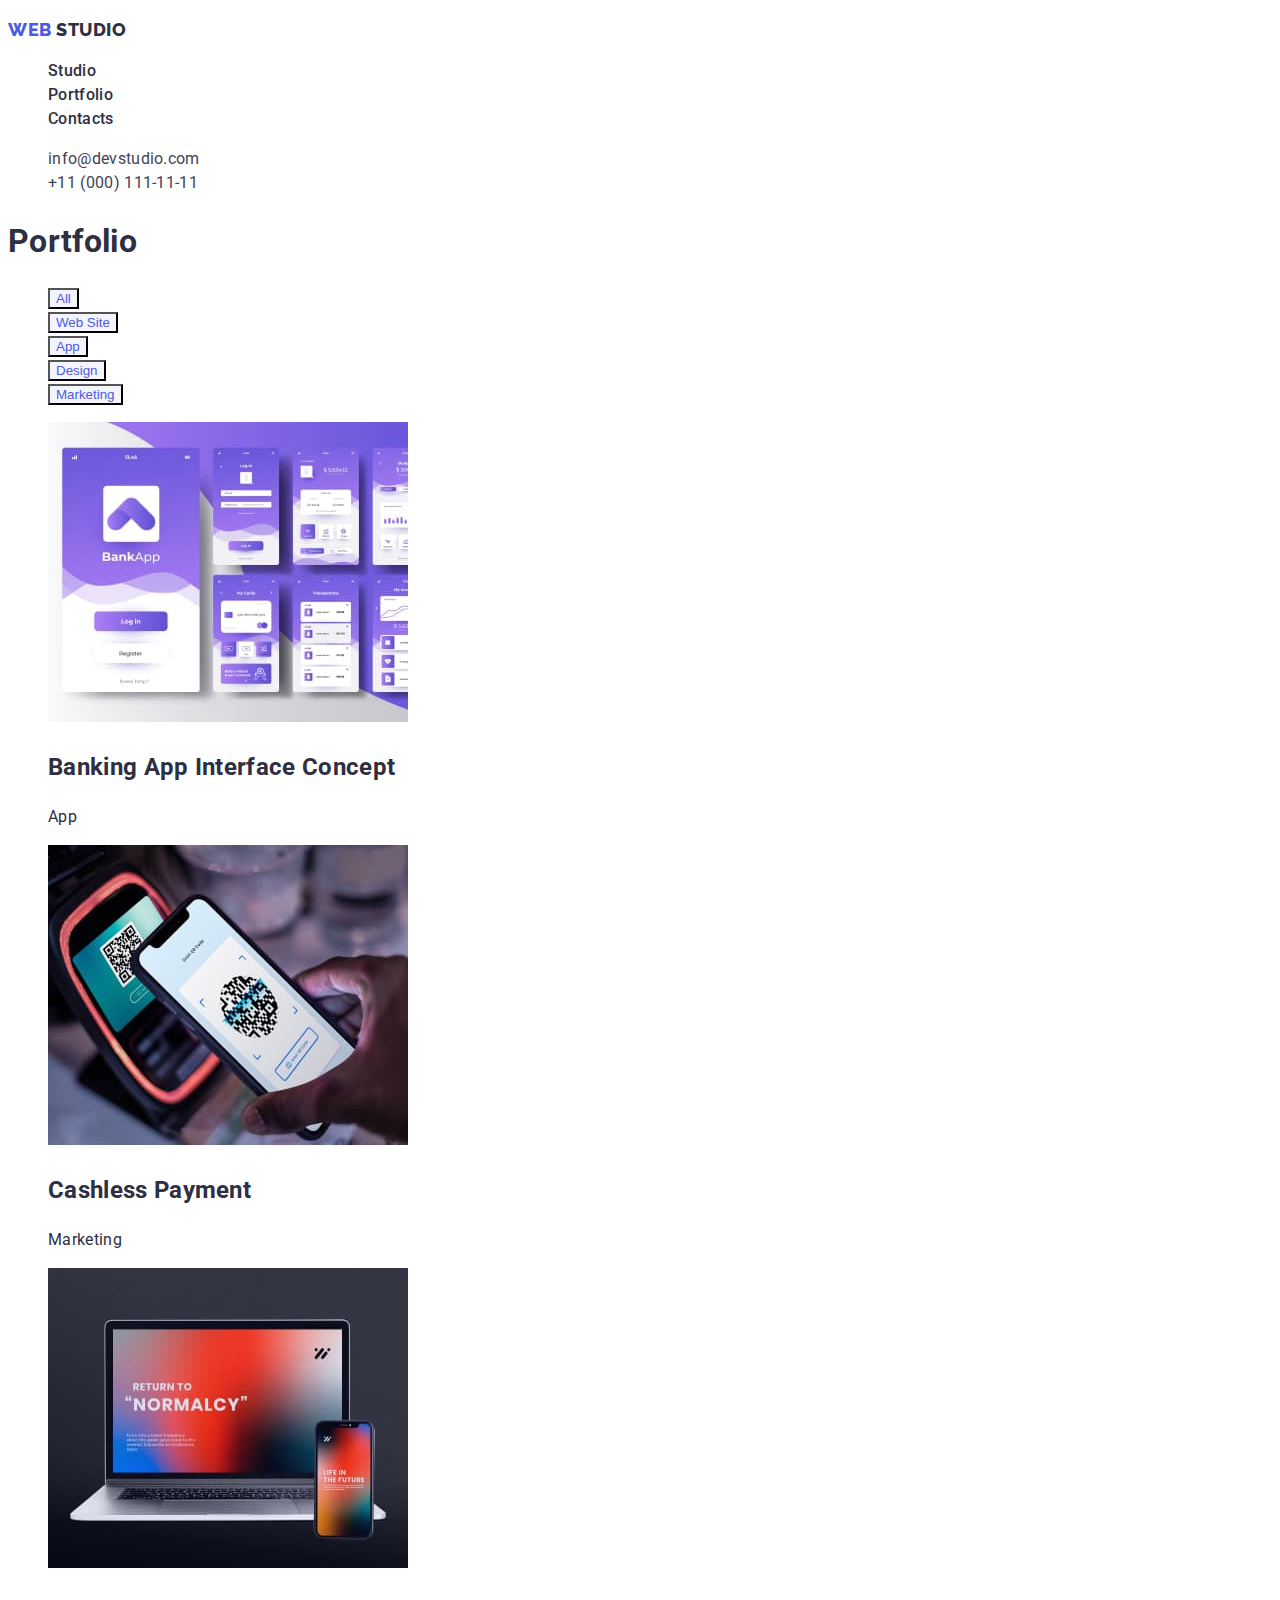
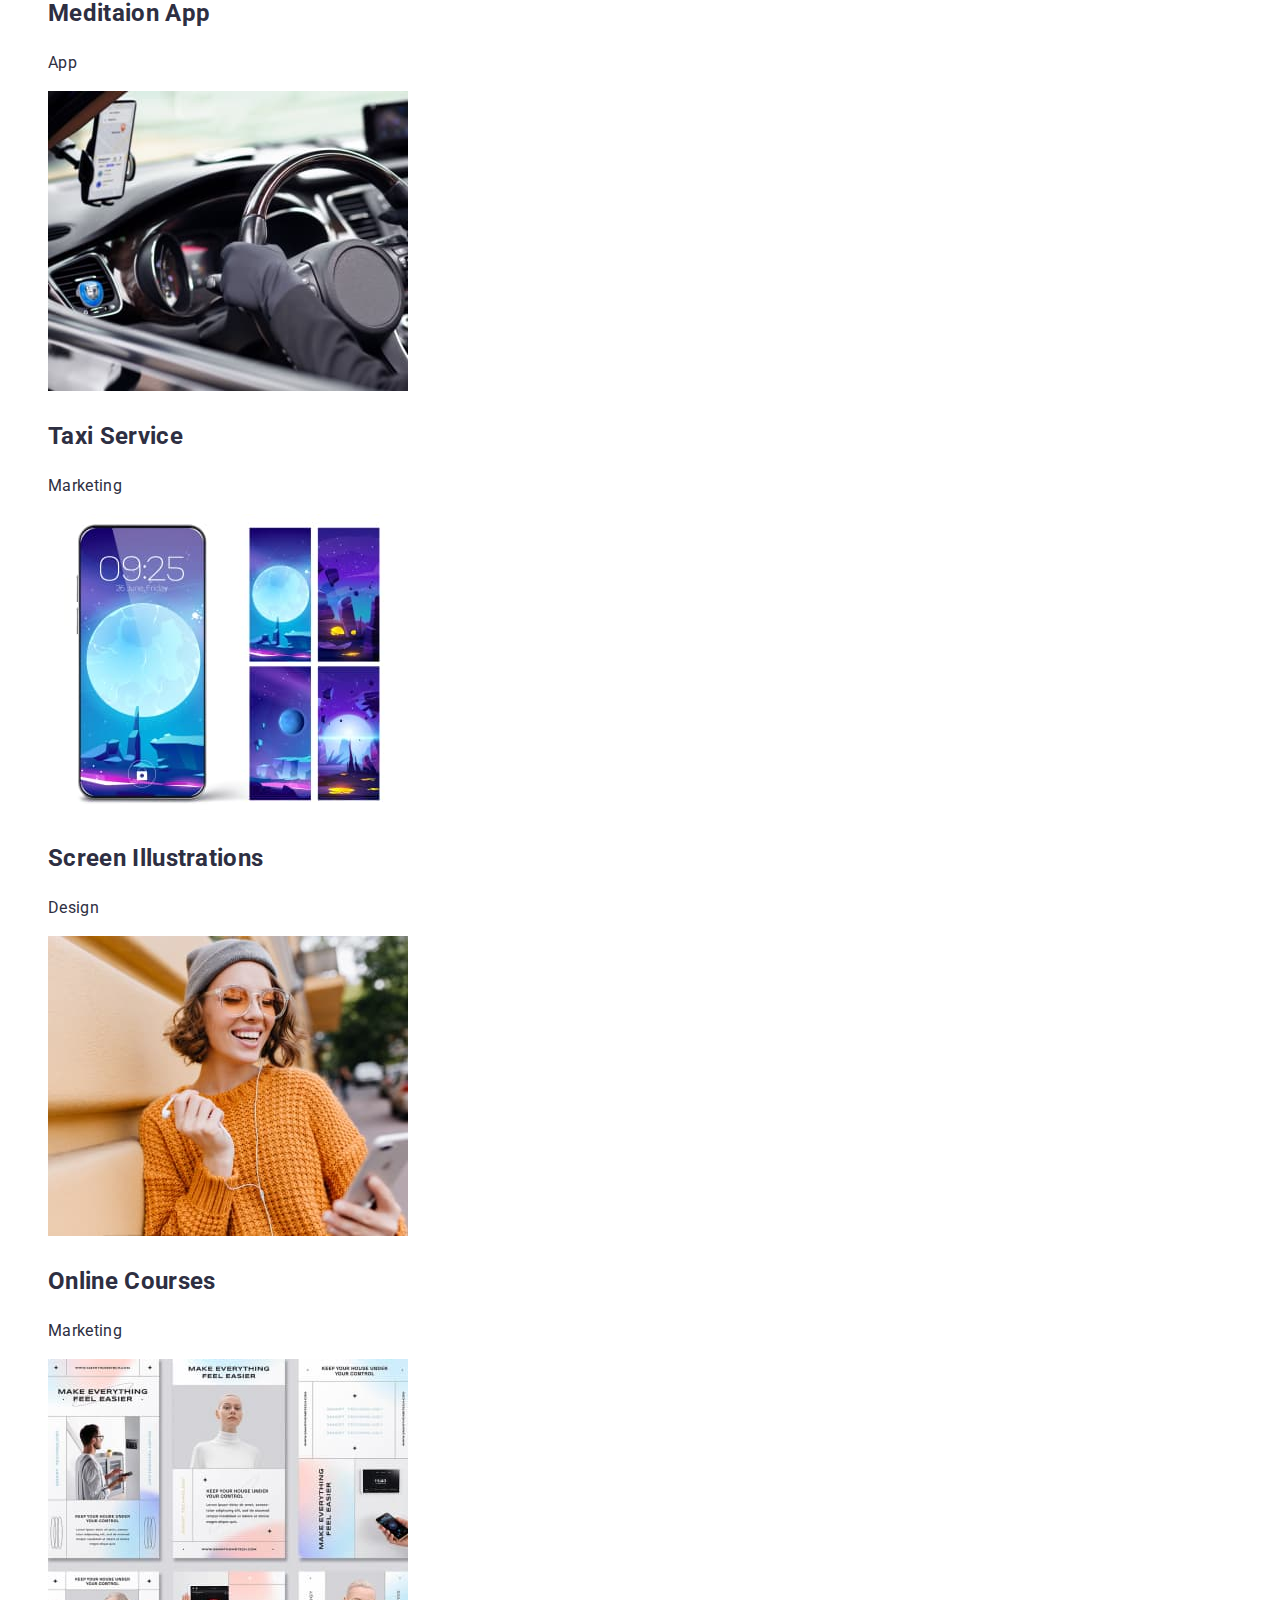
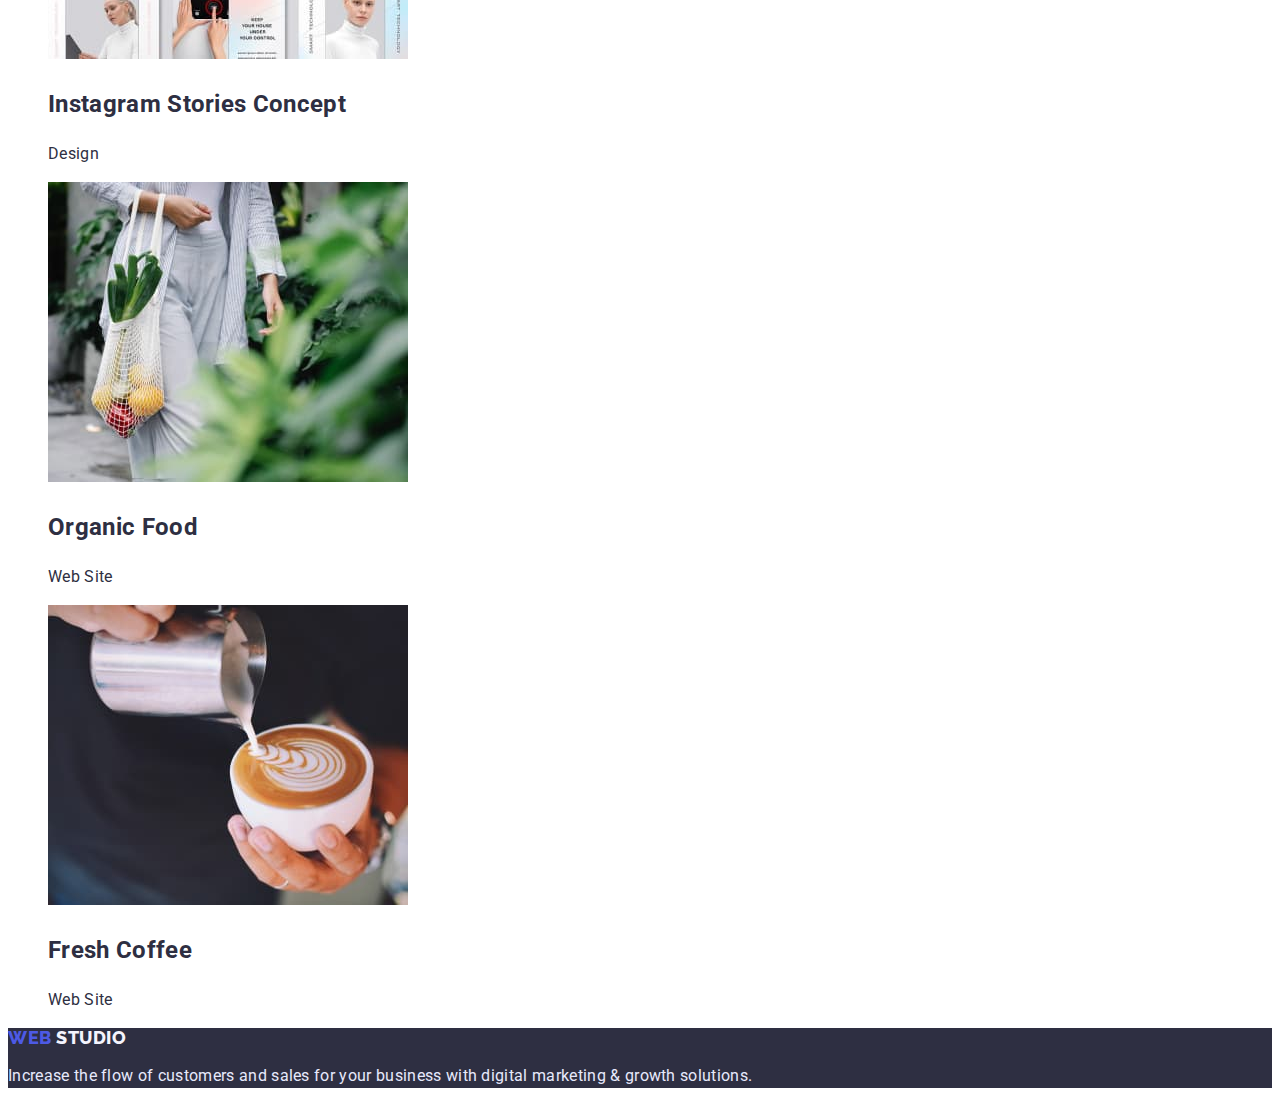
==== portfolio.html @ 12270cf7 "1-й варіант" ====
<!DOCTYPE html>
<html lang="en">
<head>
    <meta charset="UTF-8">
    <meta http-equiv="X-UA-Compatible" content="IE=edge">
    <meta name="viewport" content="width=device-width, initial-scale=1.0">
    <title>Document</title>
    <link rel="preconnect" href="https://fonts.googleapis.com"><link rel="preconnect" href="https://fonts.gstatic.com" crossorigin>
    <link href="https://fonts.googleapis.com/css2?family=Raleway:wght@800&family=Roboto:wght@400;500;700&display=swap" rel="stylesheet">
    <link rel="stylesheet" href="./css/styles.css">
</head>
<body>
    <header class="page-header"> 
        <nav>
            <p class="logo">
                <a href="" class="logoweb">WEB</a>
                <a href="" class="logostudio">STUDIO</a>
            </p>
        <ul class="site-nav list">
        <li> <a href="./index.html" class="link">Studio</a></li>
        <li> <a href="./portfolio.html" class="link">Portfolio</a></li>
        <li><a href="Contacts" class="link">Contacts</a></li>
       </ul>
        </nav>
        <address> 
            <ul class="address list">
                <li> <a href="mailto:info@devstudio.com" class="address-link">info@devstudio.com</a></li>
                <li> <a href="tel:+110001111111" class="address-link">+11 (000) 111-11-11</a></li>
            </ul>
            </address>
    </header>
    <main>
        <h1>Portfolio</h1>
        <ul class="contents list">
            <li><button class="button">All</button></li>
            <li><button class="button">Web Site</button></li>
            <li><button class="button">App</button></li>
            <li><button class="button">Design</button></li>
            <li><button class="button">Marketing</button></li>
        </ul>
        <ul class="contents-list list">
            <li>
                <img src="./images/Banking App Interface Concept.jpg" alt="Banking App" width="360" height="300">
                <h2 class="title">Banking App Interface Concept</h2>
                <p class="subtitle">App</p>
            </li>
            <li>
                <img src="./images/Cashless Payment.jpg" alt="Cashless Payment" width="360" height="300">
                <h2 class="title">Cashless Payment</h2>
                <p class="subtitle">Marketing</p>
            </li>
            <li>
                <img src="./images/Meditaion App.jpg" alt="Meditaion App" width="360" height="300">
                <h2 class="title">Meditaion App</h2>
                <p class="subtitle">App</p>
            </li>
            <li>
                <img src="./images/Taxi Service.jpg" alt="Taxi Service" width="360" height="300">
                <h2 class="title">Taxi Service</h2>
                <p class="subtitle">Marketing</p>
            </li>
            <li><img src="./images/Screen Illustrations.jpg" alt="Screen Illustrations" width="360" height="300">
                <h2 class="title">Screen Illustrations</h2>
                <p class="subtitle">Design</p>
            </li>
            <li><img src="./images/Online Courses.jpg" alt="Online Courses" width="360" height="300">
                <h2 class="title">Online Courses</h2>
                <p class="subtitle">Marketing</p>
            </li>
            <li>
                <img src="./images/Instagram Stories Concept.jpg" alt="Instagram Stories Concept" width="360" height="300">
                <h2 class="title">Instagram Stories Concept</h2>
                <p class="subtitle">Design</p>
            </li>
            <li><img src="./images/Organic Food.jpg" alt="Organic Food" width="360" height="300">
                <h2 class="title">Organic Food</h2>
                <p class="subtitle">Web Site</p>
            </li>
            <li><img src="./images/Fresh Coffee.jpg" alt="Fresh Coffee" width="360" height="300">
                <h2 class="title">Fresh Coffee</h2>
                <p class="subtitle">Web Site</p>
            </li>
        </ul>
    </main>
    <footer class="footer">
        <h2 class="footer-logo">
            <a href="./index.html" class="footer-logo-web">WEB</a>
            <a href="./index.html" class="footer-logo-studio">STUDIO</a>
        </h2>
        <p class="footer-text">Increase the flow of customers and sales for your business with digital marketing & growth solutions.</p>
    </footer>
    </body>
</html>
---- css/styles.css ----
:root{
    --primary-text-color:#2E2F42;
    --subtitle-text-color:#434455;
    --accent-text-color:#4D5AE5;
    --second-background-color:#2e2f42;
    --footer-logo-color:#F4F4FD;
    --footer-text-color:#E7E9FC;
--button-text-hover:#ffffff;}

body {
background-color: #ffffff;
color: #2E2F42;
font-family:Roboto, sans-serif;
font-size: 16px;
line-height: 1.5;
letter-spacing: 0.02em;}

 .list { list-style: none;}


a { text-decoration: none;}

.logo {font-family: Raleway, sans-serif;
font-weight: 800;
font-size: 18px;
line-height: 1.3;
letter-spacing: 0.03em;}

.logoweb {color:var(--accent-text-color);}
.logostudio {color: #2E2F42;}

.site-nav .link {
color:var(--primary-text-color);
font-weight: 500;}

.site-nav .link:hover, 
.site-nav .link:focus {color:var(--accent-text-color);}

.address .address-link {
font-style: normal;
font-weight: 400;
color:var(--subtitle-text-color) ;}

/* hero */
.hero {background-color:var(--second-background-color);}
.hero-title{
 font-weight: 700;
font-size: 56px;
line-height: 60px;
text-align: center;
color: #ffffff;
}

.button-one{font-weight: 500;
background-color: var(--accent-text-color);
color:var(--button-text-hover);}

.button {background-color: var(--footer-logo-color);
color: var(--accent-text-color);}
.button:hover,
.button:focus {
    background-color:var(--accent-text-color);
    color: var(--button-text-hover);}

.section-title{
font-weight: 700;
font-size: 36px;
line-height: 1.1;
text-align: center;
color:var(--primary-text-color);}

.feature-list .title {
font-weight: 500;
font-size: 20px;
line-height: 1.2;
color:var(--primary-text-color);}

.feature-list .subtitle{
font-weight: 400;
color:var(--subtitle-text-color)}

.team .title {
font-weight: 500;
font-size: 20px;
line-height: 1.2;
color: var(--primary-text-color);}

.team .subtitle{
font-weight: 400;
color: var(--subtitle-text-color);}

.footer {background-color:var(--second-background-color);}

.footer-logo{font-family: Raleway,sans-serif;
font-weight: 800;
font-size: 18px;
line-height: 1.16;
letter-spacing: 0.03em}

.footer-logo-web {color:var(--accent-text-color);}
.footer-logo-studio {color:var(--footer-logo-color) ;}
.footer-text {
font-weight: 400;
color: var(--footer-text-color);}

.content-list .title{
font-weight: 500;
font-size: 20px;
line-height: 1.2;
}
.content-list .subtitle{
font-weight: 400;
color: var(--subtitle-text-color);}
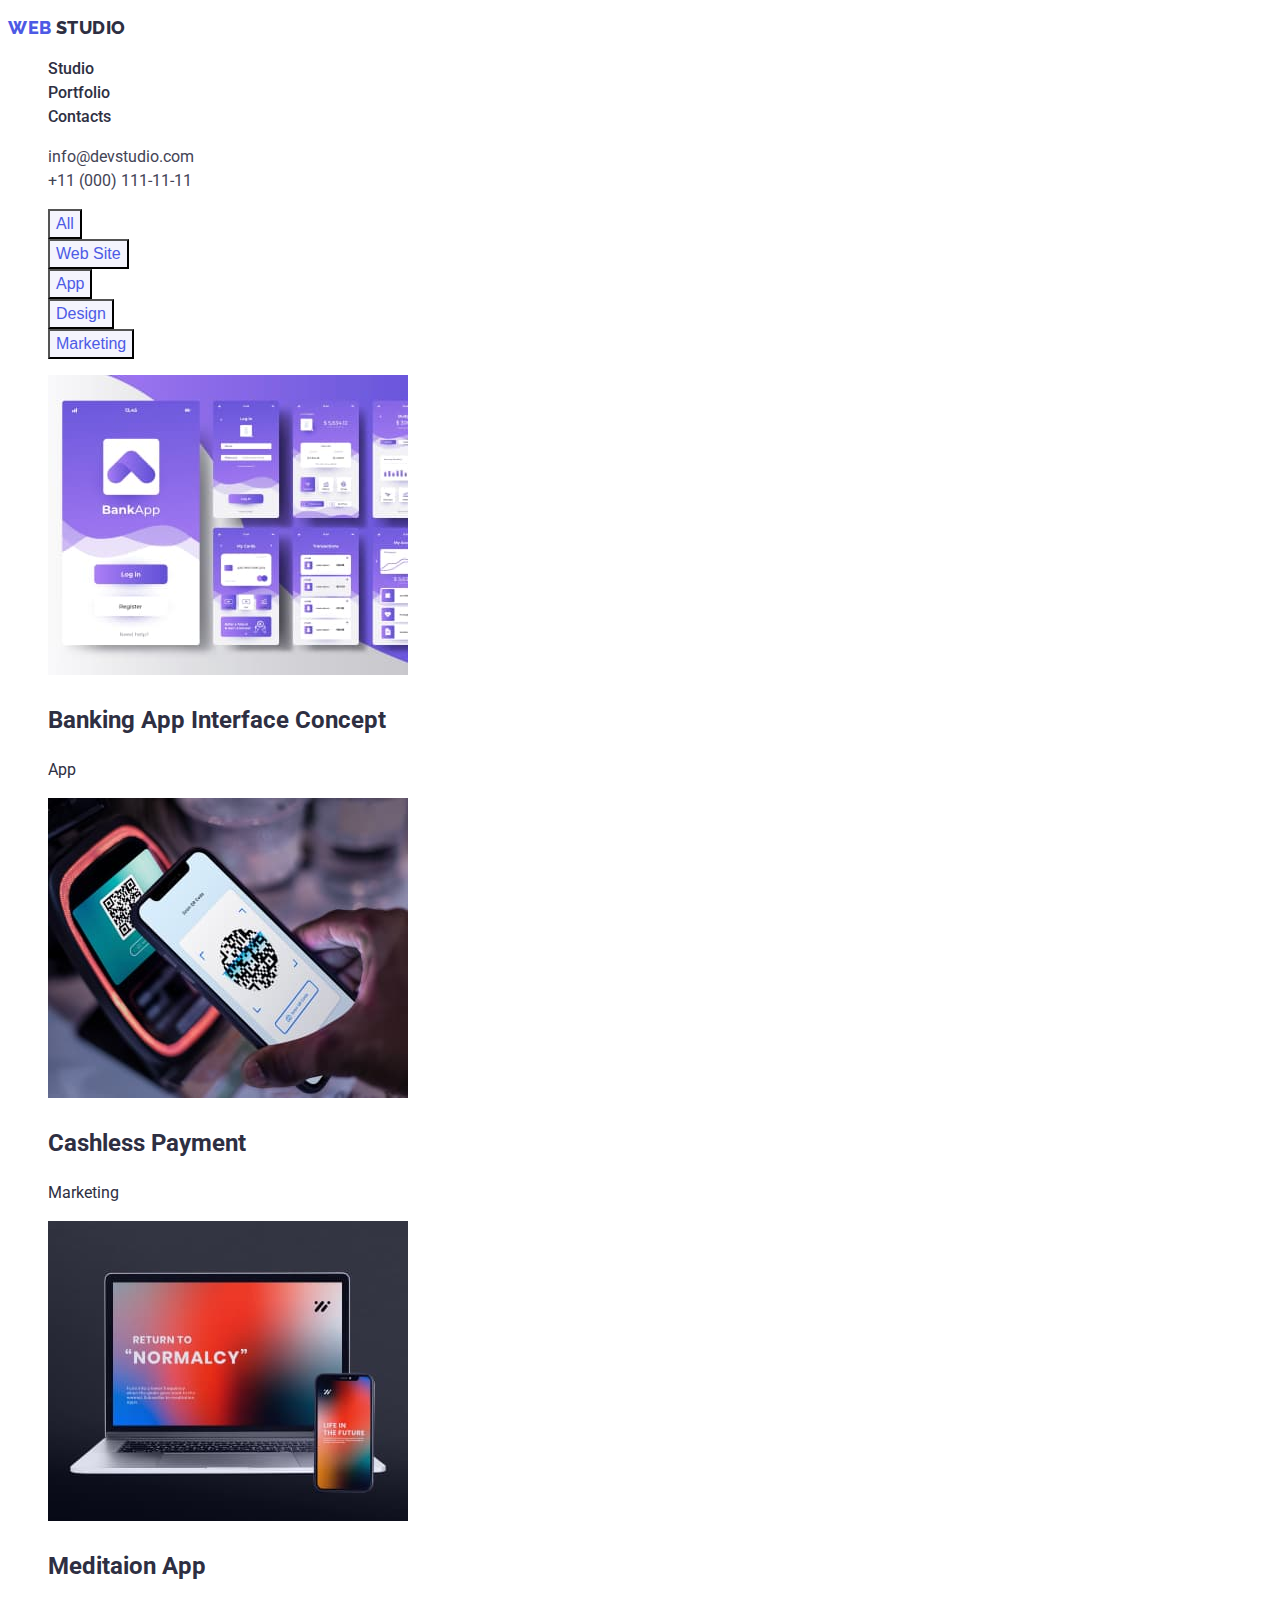
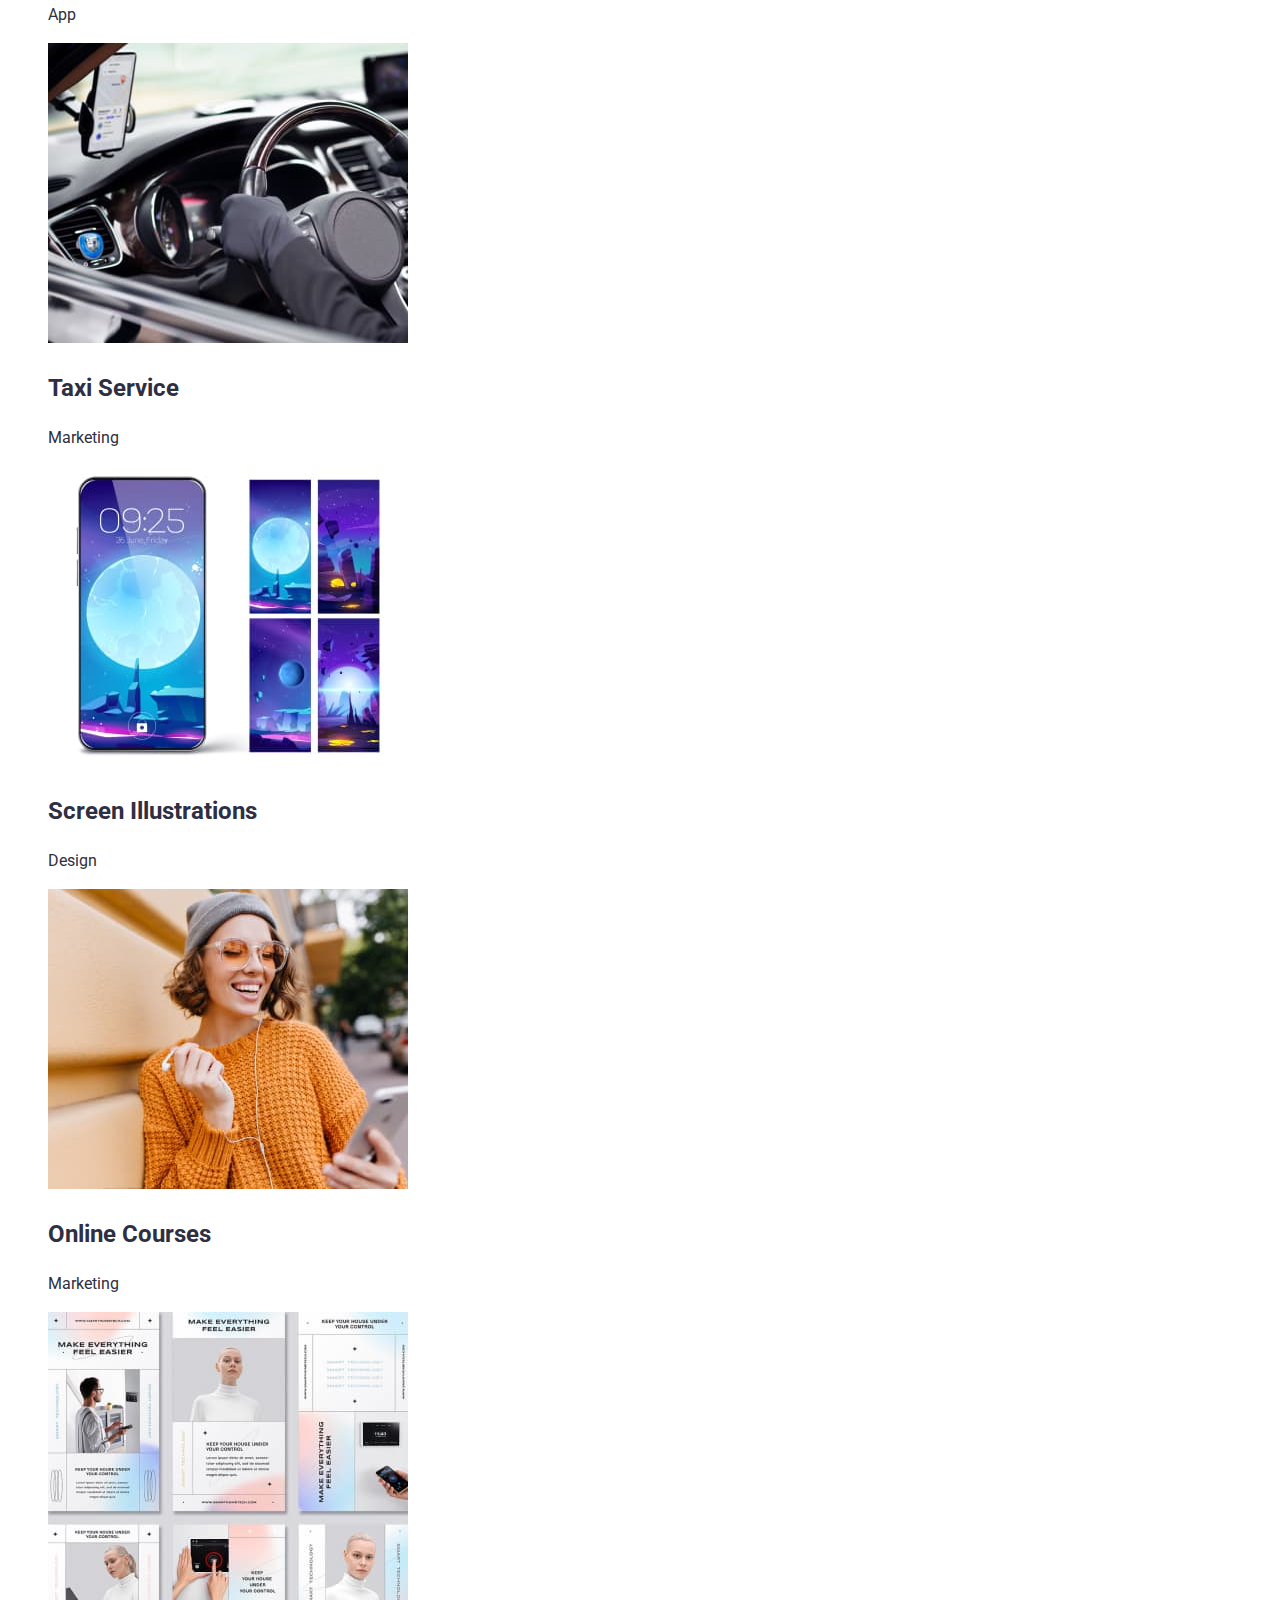
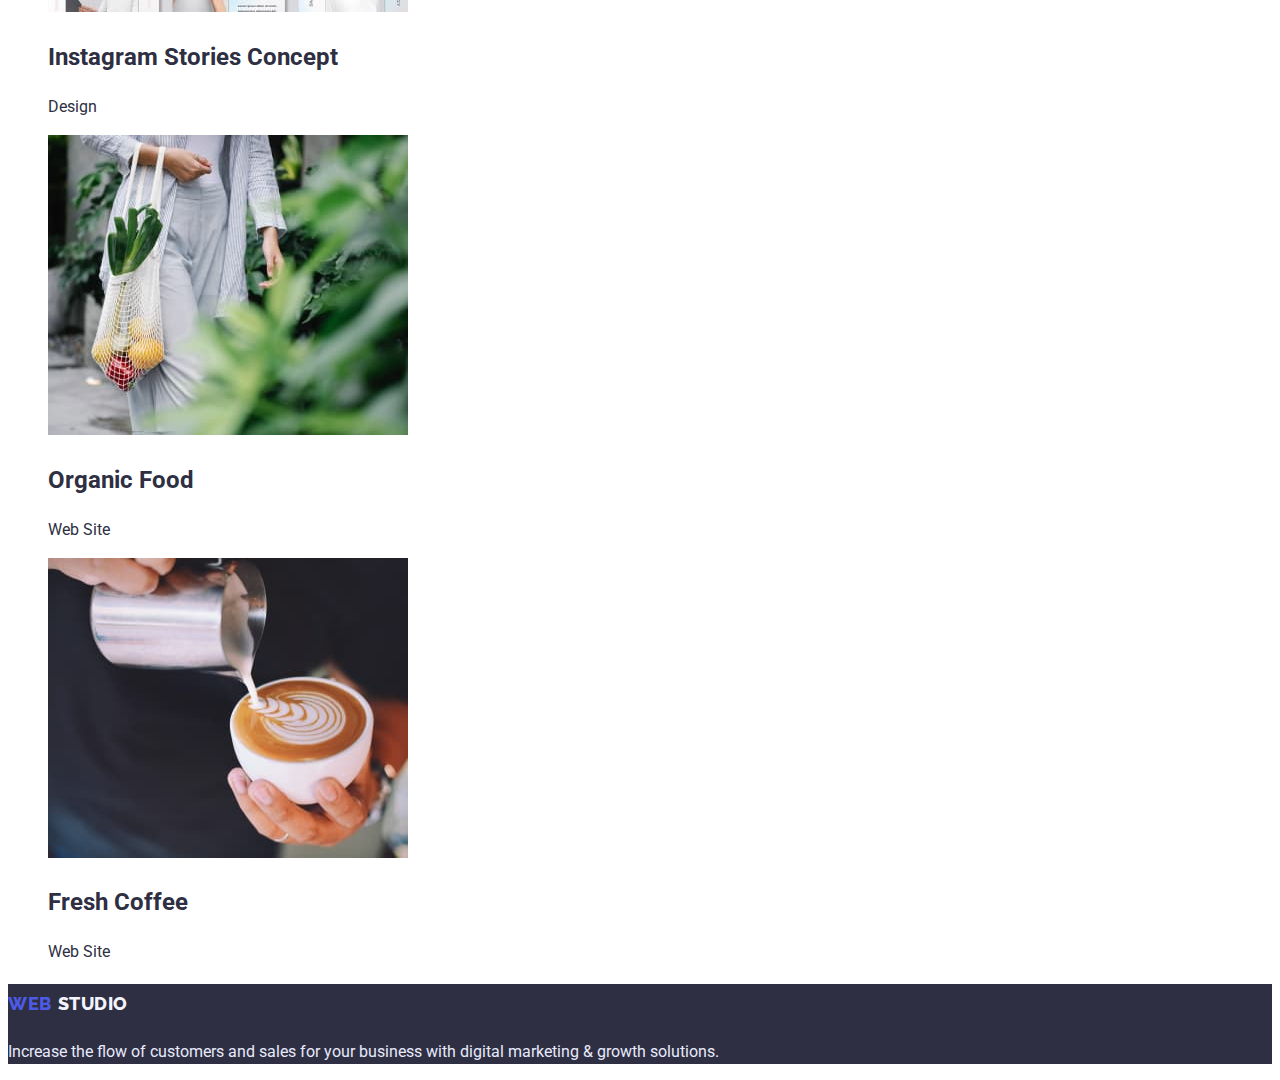
==== commit 73d11c93: "стилі кнопки + виправлення" ====
--- a/portfolio.html
+++ b/portfolio.html
@@ -30,57 +30,60 @@
             </address>
     </header>
     <main>
-        <h1>Portfolio</h1>
-        <ul class="contents list">
-            <li><button class="button">All</button></li>
-            <li><button class="button">Web Site</button></li>
-            <li><button class="button">App</button></li>
-            <li><button class="button">Design</button></li>
-            <li><button class="button">Marketing</button></li>
-        </ul>
-        <ul class="contents-list list">
-            <li>
-                <img src="./images/Banking App Interface Concept.jpg" alt="Banking App" width="360" height="300">
-                <h2 class="title">Banking App Interface Concept</h2>
-                <p class="subtitle">App</p>
-            </li>
-            <li>
-                <img src="./images/Cashless Payment.jpg" alt="Cashless Payment" width="360" height="300">
-                <h2 class="title">Cashless Payment</h2>
-                <p class="subtitle">Marketing</p>
-            </li>
-            <li>
-                <img src="./images/Meditaion App.jpg" alt="Meditaion App" width="360" height="300">
-                <h2 class="title">Meditaion App</h2>
-                <p class="subtitle">App</p>
-            </li>
-            <li>
-                <img src="./images/Taxi Service.jpg" alt="Taxi Service" width="360" height="300">
-                <h2 class="title">Taxi Service</h2>
-                <p class="subtitle">Marketing</p>
-            </li>
-            <li><img src="./images/Screen Illustrations.jpg" alt="Screen Illustrations" width="360" height="300">
-                <h2 class="title">Screen Illustrations</h2>
-                <p class="subtitle">Design</p>
-            </li>
-            <li><img src="./images/Online Courses.jpg" alt="Online Courses" width="360" height="300">
-                <h2 class="title">Online Courses</h2>
-                <p class="subtitle">Marketing</p>
-            </li>
-            <li>
-                <img src="./images/Instagram Stories Concept.jpg" alt="Instagram Stories Concept" width="360" height="300">
-                <h2 class="title">Instagram Stories Concept</h2>
-                <p class="subtitle">Design</p>
-            </li>
-            <li><img src="./images/Organic Food.jpg" alt="Organic Food" width="360" height="300">
-                <h2 class="title">Organic Food</h2>
-                <p class="subtitle">Web Site</p>
-            </li>
-            <li><img src="./images/Fresh Coffee.jpg" alt="Fresh Coffee" width="360" height="300">
-                <h2 class="title">Fresh Coffee</h2>
-                <p class="subtitle">Web Site</p>
-            </li>
-        </ul>
+        <section>
+            <h1 class="section-title ghoust">Portfolio</h1>
+            <ul class="contents list">
+                <li><button class="button">All</button></li>
+                <li><button class="button">Web Site</button></li>
+                <li><button class="button">App</button></li>
+                <li><button class="button">Design</button></li>
+                <li><button class="button">Marketing</button></li>
+            </ul>
+            <ul class="contents-list list">
+                <li>
+                    <img src="./images/Banking.jpg" alt="Banking App" width="360" height="300">
+                    <h2 class="title">Banking App Interface Concept</h2>
+                    <p class="subtitle">App</p>
+                </li>
+                <li>
+                    <img src="./images/Cashless.jpg" alt="Cashless Payment" width="360" height="300">
+                    <h2 class="title">Cashless Payment</h2>
+                    <p class="subtitle">Marketing</p>
+                </li>
+                <li>
+                    <img src="./images/Meditaion.jpg" alt="Meditaion App" width="360" height="300">
+                    <h2 class="title">Meditaion App</h2>
+                    <p class="subtitle">App</p>
+                </li>
+                <li>
+                    <img src="./images/Taxi.jpg" alt="Taxi Service" width="360" height="300">
+                    <h2 class="title">Taxi Service</h2>
+                    <p class="subtitle">Marketing</p>
+                </li>
+                <li><img src="./images/Illustrations.jpg" alt="Screen Illustrations" width="360" height="300">
+                    <h2 class="title">Screen Illustrations</h2>
+                    <p class="subtitle">Design</p>
+                </li>
+                <li><img src="./images/Courses.jpg" alt="Online Courses" width="360" height="300">
+                    <h2 class="title">Online Courses</h2>
+                    <p class="subtitle">Marketing</p>
+                </li>
+                <li>
+                    <img src="./images/Instagram.jpg" alt="Instagram Stories Concept" width="360" height="300">
+                    <h2 class="title">Instagram Stories Concept</h2>
+                    <p class="subtitle">Design</p>
+                </li>
+                <li><img src="./images/Food.jpg" alt="Organic Food" width="360" height="300">
+                    <h2 class="title">Organic Food</h2>
+                    <p class="subtitle">Web Site</p>
+                </li>
+                <li><img src="./images/Fresh.jpg" alt="Fresh Coffee" width="360" height="300">
+                    <h2 class="title">Fresh Coffee</h2>
+                    <p class="subtitle">Web Site</p>
+                </li>
+            </ul>
+        </section>
+        
     </main>
     <footer class="footer">
         <h2 class="footer-logo">
--- a/css/styles.css
+++ b/css/styles.css
@@ -13,57 +13,71 @@
 font-family:Roboto, sans-serif;
 font-size: 16px;
 line-height: 1.5;
-letter-spacing: 0.02em;}
+}
 
  .list { list-style: none;}
 
 
-a { text-decoration: none;}
 
-.logo {font-family: Raleway, sans-serif;
+.logo a{font-family: Raleway, sans-serif;
 font-weight: 800;
 font-size: 18px;
 line-height: 1.3;
-letter-spacing: 0.03em;}
+letter-spacing: 0.03em;
+text-decoration: none;}
 
 .logoweb {color:var(--accent-text-color);}
 .logostudio {color: #2E2F42;}
 
 .site-nav .link {
 color:var(--primary-text-color);
-font-weight: 500;}
+font-weight: 500;
+line-height: 1.5;
+text-decoration: none;}
 
 .site-nav .link:hover, 
 .site-nav .link:focus {color:var(--accent-text-color);}
 
-.address .address-link {
+.address-link {
+text-decoration: none;
 font-style: normal;
-font-weight: 400;
+line-height: 1.5;
 color:var(--subtitle-text-color) ;}
+
+.address-link:hover,
+.address-link:focus{color:var(--accent-text-color);}
 
 /* hero */
 .hero {background-color:var(--second-background-color);}
 .hero-title{
- font-weight: 700;
 font-size: 56px;
 line-height: 60px;
 text-align: center;
 color: #ffffff;
 }
 
-.button-one{font-weight: 500;
+.button-one{
+cursor: pointer;
+font-weight: 500;
+font-size: 16px;
+line-height: 1.5;
 background-color: var(--accent-text-color);
 color:var(--button-text-hover);}
 
-.button {background-color: var(--footer-logo-color);
-color: var(--accent-text-color);}
+.button {
+background-color: var(--footer-logo-color);
+color: var(--accent-text-color);
+font-weight: 500;
+font-size: 16px;
+line-height: 1.5;}
+
 .button:hover,
 .button:focus {
+    cursor: pointer;
     background-color:var(--accent-text-color);
     color: var(--button-text-hover);}
 
 .section-title{
-font-weight: 700;
 font-size: 36px;
 line-height: 1.1;
 text-align: center;
@@ -76,8 +90,8 @@
 color:var(--primary-text-color);}
 
 .feature-list .subtitle{
-font-weight: 400;
-color:var(--subtitle-text-color)}
+color:var(--subtitle-text-color);
+line-height: 1.5;}
 
 .team .title {
 font-weight: 500;
@@ -86,22 +100,24 @@
 color: var(--primary-text-color);}
 
 .team .subtitle{
-font-weight: 400;
-color: var(--subtitle-text-color);}
+color: var(--subtitle-text-color);
+line-height: 1.5;}
 
 .footer {background-color:var(--second-background-color);}
 
-.footer-logo{font-family: Raleway,sans-serif;
+.footer-logo a{font-family: Raleway,sans-serif;
 font-weight: 800;
 font-size: 18px;
 line-height: 1.16;
-letter-spacing: 0.03em}
+letter-spacing: 0.03em;
+text-decoration: none;
+}
 
 .footer-logo-web {color:var(--accent-text-color);}
 .footer-logo-studio {color:var(--footer-logo-color) ;}
 .footer-text {
-font-weight: 400;
-color: var(--footer-text-color);}
+color: var(--footer-text-color);
+line-height: 1.5;}
 
 .content-list .title{
 font-weight: 500;
@@ -109,5 +125,6 @@
 line-height: 1.2;
 }
 .content-list .subtitle{
-font-weight: 400;
-color: var(--subtitle-text-color);}+color: var(--subtitle-text-color);}
+
+.ghoust {display: none;}